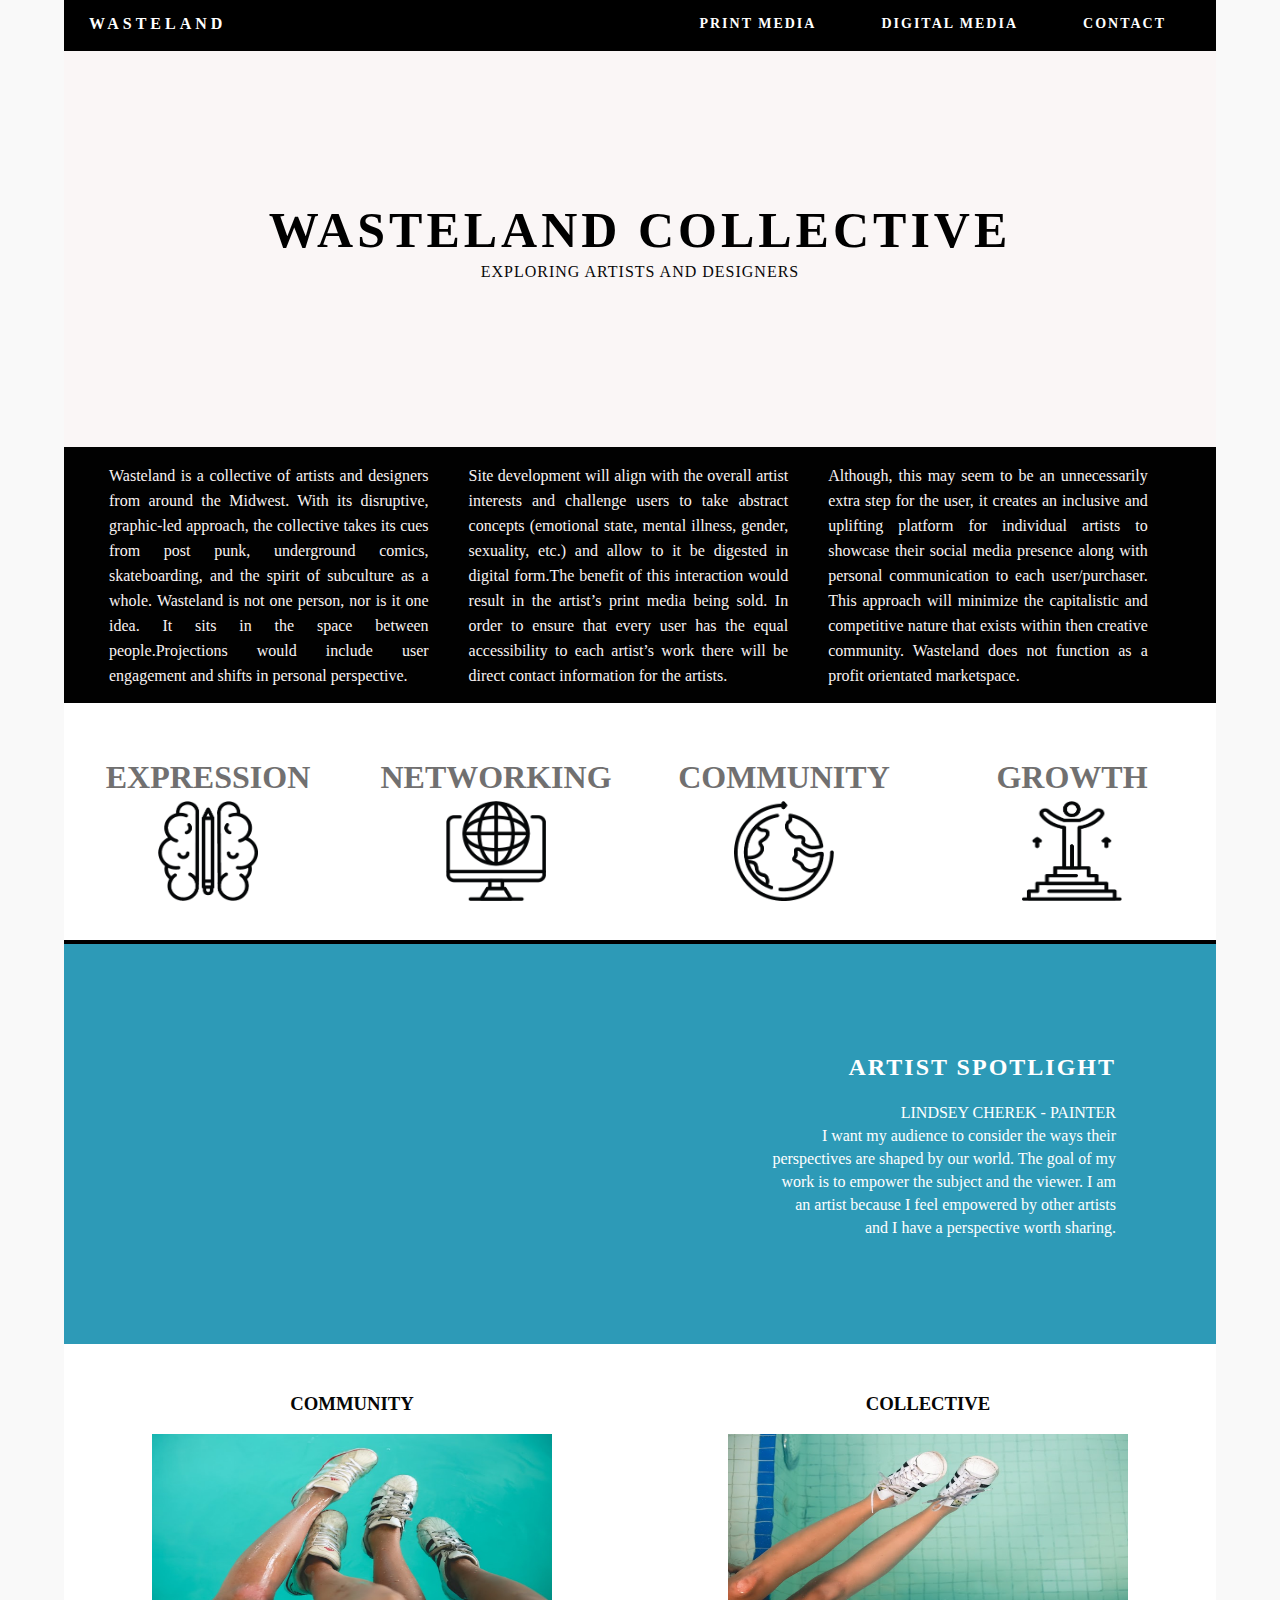
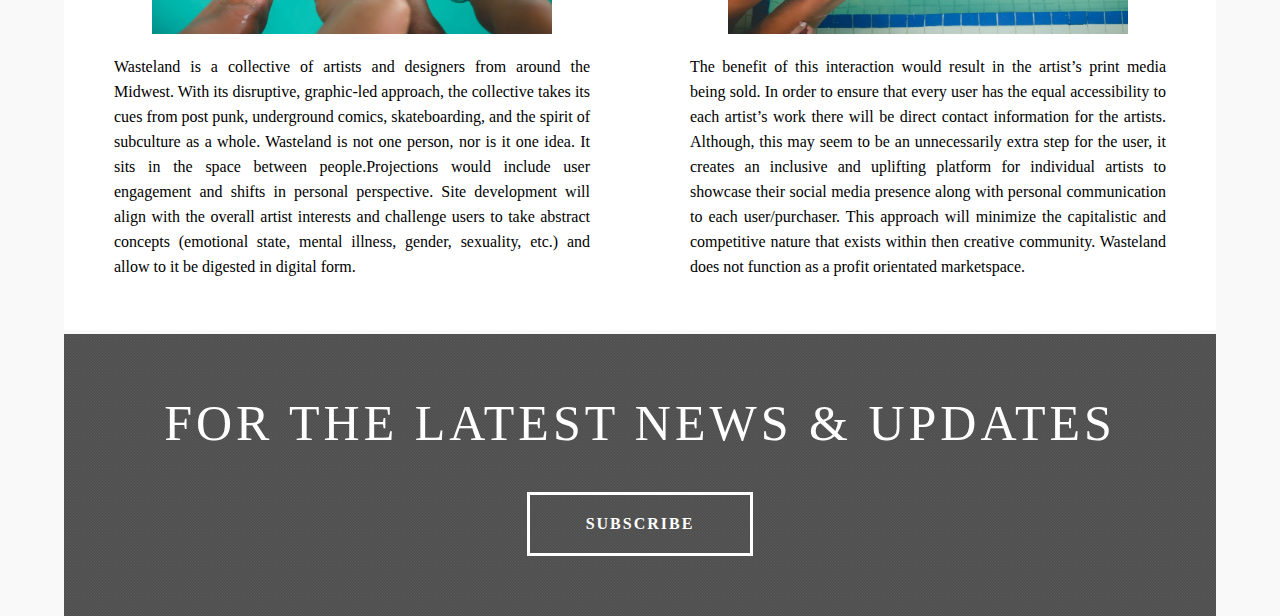
==== index.html @ 1dc66a92 "hk" ====
<!doctype html>
<html lang="en-US">
<head>
<meta charset="UTF-8">
<meta http-equiv="X-UA-Compatible" content="IE=edge">
<meta name="viewport" content="width=device-width, initial-scale=1">
<title>WASTELAND</title>
<link href="css/singlePageTemplate.css" rel="stylesheet" type="text/css">
<script>var __adobewebfontsappname__="dreamweaver"</script>
<script src="http://use.edgefonts.net/source-sans-pro:n2:default.js" type="text/javascript"></script>

</head>
<body>
<!-- Main Container -->
<div class="container"> 
  <!-- Navigation -->
  <header> <a href="index.html">
    <h4 class="logo">WASTELAND</h4>
  </a>
    <nav>
		<ul class="navbar-nav">
		  <li class="nav-item">
            <a class="nav-link" href="contact.html">CONTACT</a>
          </li>
		</ul>
			
		<ul class="navbar-nav">
          <li class="nav-item">
            <a class="nav-link" href="digitalmedia.html">DIGITAL MEDIA</a>
          </li>
		</ul>
			
			 <ul class="navbar-nav">
          <li class="nav-item">
            <a class="nav-link" href="printmedia.html">PRINT MEDIA</a>
          </li>
      </ul>
			
    </nav>
  </header>
  <!-- Hero Section -->
  <section class="hero" id="hero">
	  <h2 class="hero_header"><span class="light">WASTELAND COLLECTIVE</span></h2>
    <p class="tagline">EXPLORING ARTISTS AND DESIGNERS</p>
  </section>
  <!-- About Section -->
  <section class="about" id="about">
    <h2 class="hidden">About</h2>
    <p class="text_column">Wasteland is a collective of artists and designers from around the Midwest. With its disruptive, graphic-led approach, the collective takes its cues from post punk, underground comics, skateboarding, and the spirit of subculture as a whole. Wasteland is not one person, nor is it one idea. It sits in the space between people.Projections would include user engagement and shifts in personal perspective. </p>
    <p class="text_column">Site development will align with the overall artist interests and challenge users to take abstract concepts (emotional state, mental illness, gender, sexuality, etc.) and allow to it be digested in digital form.The benefit of this interaction would result in the artist’s print media being sold. In order to ensure that every user has the equal accessibility to each artist’s work there will be direct contact information for the artists. </p>
    <p class="text_column">Although, this may seem to be an unnecessarily extra step for the user, it creates an inclusive and uplifting platform for individual artists to showcase their social media presence along with personal communication to each user/purchaser. This approach will minimize the capitalistic and competitive nature that exists within then creative community. Wasteland does not function as a profit orientated marketspace. </p>
  </section>
  <!-- Stats Gallery Section -->
  <div class="gallery">
    <div class="thumbnail">
      <h1 class="stats">EXPRESSION</h1>
      <img src="images/CREATIVE EXPRESSION.png" width="100" height="100">
    </div>
    <div class="thumbnail">
      <h1 class="stats">NETWORKING</h1>
      <img src="images/networking.png" width="100" height="100">
    </div>
    <div class="thumbnail">
      <h1 class="stats">COMMUNITY</h1>
      <img src="images/globe.png" width="100" height="100">
    </div>
    <div class="thumbnail">
      <h1 class="stats">GROWTH</h1>
      <img src="images/MOTIVATION.png" width="100" height="100">
    </div>
  </div>
  <!-- Parallax Section -->
  <section class="banner">
    <h2 class="parallax"><strong>ARTIST SPOTLIGHT</strong></h2>
    <p class="parallax_description"><strong>LINDSEY CHEREK - PAINTER</strong><br>I want my audience to consider the ways their perspectives are shaped by our world. The goal of my work is to empower the subject and the viewer. I am an artist because I feel empowered by other artists and I have a perspective worth sharing.</p>
  </section>
  <!-- More Info Section -->
  <footer>
    <article class="footer_column">
      <h3>COMMUNITY</h3>
      <img src="images/feet in water.png" alt="Model" width="400" height="200" class="cards"/>
      <p>Wasteland is a collective of artists and designers from around the Midwest.
                With its disruptive, graphic-led approach, the collective takes its cues from
                post punk, underground comics, skateboarding, and the spirit of subculture as a
                whole. Wasteland is not one person, nor is it one idea. It sits in the space
                between people.Projections would include user engagement and shifts in personal
                perspective.  Site development will align with the overall artist interests
                and challenge users to take abstract concepts (emotional state, mental illness,
                gender, sexuality, etc.) and allow to it be digested in digital form.
 </p>
    </article>
    <article class="footer_column">
      <h3>COLLECTIVE</h3>
      <img src="images/water with background.png" alt="Model" width="400" height="200" class="cards"/>
      <p>The benefit
                of this interaction would result in the artist’s print media being sold. In order
                to ensure that every user has the equal accessibility to each artist’s work
                there will be direct contact information for the artists. Although, this may seem 
                to be an unnecessarily extra step for the user, it creates an inclusive and 
                uplifting platform for individual artists to showcase their social media presence 
                along with personal communication to each user/purchaser. This approach will minimize
                the capitalistic and competitive nature that exists within then creative community.
                Wasteland does not function as a profit orientated marketspace. </p>
    </article>
  </footer>
  <!-- Footer Section -->
  <section class="footer_banner" id="contact">
    <h2 class="hidden">Footer Banner Section </h2>
    <p class="hero_header">FOR THE LATEST NEWS &amp; UPDATES</p>
    <div class="button" onClick="myFunction()">subscribe</div>
				<script>
					function myFunction() {
						alert("COMING SOON! FOR NOW FOLLOW US ON INSTA @WASTELANDCOLLECTIVE");
					}
				</script>
	  </section> 
  <!-- Copyrights Section --></div>
<!-- Main Container Ends -->
</body>
</html>
---- css/singlePageTemplate.css ----
@charset "UTF-8";
/* Body */
body {
	font-family: source-sans-pro;
	background-color: #F9F9F9;
	margin-top: 0px;
	margin-right: 0px;
	margin-bottom: 0px;
	margin-left: 0px;
	font-style: normal;
	font-weight: 200;
}
/* Container */
.container {
	width: 90%;
	margin-left: auto;
	margin-right: auto;
	height: 1000px;
	background-color: #000000;
}
/* Navigation */
header {
	width: 100%;
	height: 5%;
	background-color: #000000;
	border-bottom: 1px solid #000000;
}
.logo {
	color: #fff;
	font-weight: bold;
	text-align: undefined;
	width: 10%;
	float: left;
	margin-top: 15px;
	margin-left: 25px;
	letter-spacing: 4px;
}
nav {
	float: right;
	width: 50%;
	text-align: right;
	margin-right: 25px;
}
header nav ul {
	list-style: none;
	float: right;
}
nav ul li {
	float: left;
	color: #FFFFFF;
	font-size: 14px;
	text-align: left;
	margin-right: 25px;
	letter-spacing: 2px;
	font-weight: bold;
	transition: all 0.3s linear;
}
ul li a {
	color: #FFFFFF;
	text-decoration: none;
}
ul li:hover a {
	color: #0A85FF;
}
.hero_header {
	color: #FFFFFF;
	text-align: center;
	margin-top: 0px;
	margin-right: 0px;
	margin-bottom: 0px;
	margin-left: 0px;
	letter-spacing: 4px;
	font-size: 50px;
}
/* Hero Section */
.hero {
	background-color: #FAF6F6;
	padding-top: 150px;
	padding-bottom: 150px;
}
.light {
	font-weight: bold;
	color: #000000;
}
.tagline {
	text-align: center;
	color: #080708;
	margin-top: 4px;
	font-weight: lighter;
	text-transform: uppercase;
	letter-spacing: 1px;
}
/* About Section */
.text_column {
	width: 29%;
	text-align: justify;
	font-weight: lighter;
	line-height: 25px;
	float: left;
	padding-left: 20px;
	padding-right: 20px;
	color: #F9F3F3;
}
.about {
	padding-left: 25px;
	padding-right: 25px;
	padding-top: 0px;
	display: inline-block;
	background-color: #010101;
	margin-top: 0px;
}
/* Stats Gallery */
.stats {
	color: #717070;
	margin-bottom: 5px;
}
.gallery {
	clear: both;
	display: inline-block;
	width: 100%;
	background-color: #FFFFFF;
	/* [disabled]min-width: 400px;
*/
	padding-bottom: 35px;
	padding-top: 0px;
	margin-top: -5px;
	margin-bottom: 0px;
}
.thumbnail {
	width: 25%;
	text-align: center;
	float: left;
	margin-top: 35px;
}
.gallery .thumbnail h4 {
	margin-top: 5px;
	margin-right: 5px;
	margin-bottom: 5px;
	margin-left: 5px;
	color: #52BAD5;
}
.gallery .thumbnail p {
	margin-top: 0px;
	margin-right: 0px;
	margin-bottom: 0px;
	margin-left: 0px;
	color: #A3A3A3;
}
/* Parallax Section */
.banner {
	background-color: #2D9AB7;
	background-image: url("../abstract.JPG");
	height: 400px;
	background-attachment: fixed;
	background-size: cover;
	background-repeat: no-repeat;
}
.parallax {
	color: #FFFFFF;
	text-align: right;
	padding-right: 100px;
	padding-top: 110px;
	letter-spacing: 2px;
	margin-top: 0px;
}
.parallax_description {
	color: #FFFFFF;
	text-align: right;
	padding-right: 100px;
	width: 30%;
	float: right;
	font-weight: lighter;
	line-height: 23px;
	margin-top: 0px;
	margin-right: 0px;
	margin-bottom: 0px;
	margin-left: 0px;
}
/* More info */
footer {
	background-color: #FFFFFF;
	padding-bottom: 35px;
}
.footer_column {
	width: 50%;
	text-align: center;
	padding-top: 30px;
	float: left;
}
footer .footer_column h3 {
	color: #060606;
	text-align: center;
}
footer .footer_column p {
	color: #000000;
	background-color: #FFF0FFF;
}
.cards {
	width: 100%;
	height: auto;
	max-width: 400px;
	max-height: 200px;
}
footer .footer_column p {
	padding-left: 30px;
	padding-right: 30px;
	text-align: justify;
	line-height: 25px;
	font-weight: lighter;
	margin-left: 20px;
	margin-right: 20px;
}
.button {
	width: 200px;
	margin-top: 40px;
	margin-right: auto;
	margin-bottom: auto;
	margin-left: auto;
	padding-top: 20px;
	padding-right: 10px;
	padding-bottom: 20px;
	padding-left: 10px;
	text-align: center;
	vertical-align: middle;
	border-radius: 0px;
	text-transform: uppercase;
	font-weight: bold;
	letter-spacing: 2px;
	border: 3px solid #FFFFFF;
	color: #FFFFFF;
	transition: all 0.3s linear;
}
.button:hover {
	background-color: #FEFEFE;
	color: #C4C4C4;
	cursor: pointer;
}
.copyright {
	text-align: center;
	padding-top: 20px;
	padding-bottom: 20px;
	background-color: #717070;
	color: #FFFFFF;
	text-transform: uppercase;
	font-weight: lighter;
	letter-spacing: 2px;
	border-top-width: 2px;
}
.footer_banner {
	background-color: #000000;
	padding-top: 60px;
	padding-bottom: 60PX;
	margin-bottom: 0px;
	background-image: url(../images/pattern.png);
	background-repeat: repeat;
}
footer {
	display: inline-block;
}
.hidden {
	display: none;
}

/* Mobile */
@media (max-width: 320px) {
.logo {
	width: 100%;
	text-align: center;
	margin-top: 13px;
	margin-right: 0px;
	margin-bottom: 0px;
	margin-left: 0px;
}
.container header nav {
	margin-top: 0px;
	margin-right: 0px;
	margin-bottom: 0px;
	margin-left: 0px;
	width: 100%;
	float: none;
	display: none;
}
header nav ul {
}
nav ul li {
	margin-top: 0px;
	margin-right: 0px;
	margin-bottom: 0px;
	margin-left: 0px;
	width: 100%;
	text-align: center;
}
.text_column {
	width: 100%;
	text-align: justify;
	padding-top: 0px;
	padding-right: 0px;
	padding-bottom: 0px;
	padding-left: 0px;
}
.thumbnail {
	width: 100%;
}
.footer_column {
	width: 100%;
	margin-top: 0px;
}
.parallax {
	text-align: center;
	margin-top: 0px;
	margin-right: 0px;
	margin-bottom: 0px;
	margin-left: 0px;
	padding-top: 40%;
	padding-right: 0px;
	padding-bottom: 0px;
	padding-left: 0px;
	width: 100%;
	font-size: 18px;
}
.parallax_description {
	padding-top: 0px;
	padding-right: 0px;
	padding-bottom: 0px;
	padding-left: 0px;
	width: 90%;
	margin-top: 25px;
	margin-right: 0px;
	margin-bottom: 0px;
	margin-left: 12px;
	float: none;
	text-align: center;
}
.banner {
	background-color: #2D9AB7;
	background-image: none;
}
.tagline {
	margin-top: 20px;
	line-height: 22px;
}
.hero_header {
	padding-left: 10px;
	padding-right: 10px;
	line-height: 22px;
	text-align: center;
}
}

/* Small Tablets */
@media (min-width: 321px)and (max-width: 767px) {
.logo {
	width: 100%;
	text-align: center;
	margin-top: 13px;
	margin-right: 0px;
	margin-bottom: 0px;
	margin-left: 0px;
	color: #043745;
}
.container header nav {
	margin-top: 0px;
	margin-right: 0px;
	margin-bottom: 0px;
	margin-left: 0px;
	width: 100%;
	float: none;
	overflow: auto;
	display: inline-block;
	background: #52bad5;
}
header nav ul {
	padding: 0px;
	float: none;
}
nav ul li {
	margin-top: 0px;
	margin-right: 0px;
	margin-bottom: 0px;
	margin-left: 0px;
	width: 100%;
	text-align: center;
	padding-top: 8px;
	padding-bottom: 8px;
}
.text_column {
	width: 100%;
	text-align: left;
	padding-top: 0px;
	padding-right: 0px;
	padding-bottom: 0px;
	padding-left: 0px;
}
.thumbnail {
	width: 100%;
}
.footer_column {
	width: 100%;
	margin-top: 0px;
}
.parallax {
	text-align: center;
	margin-top: 0px;
	margin-right: 0px;
	margin-bottom: 0px;
	margin-left: 0px;
	padding-top: 40%;
	padding-right: 0px;
	padding-bottom: 0px;
	padding-left: 0px;
	width: 100%;
	font-size: 18px;
}
.parallax_description {
	padding-top: 0px;
	padding-right: 0px;
	padding-bottom: 0px;
	padding-left: 0px;
	margin-top: 30%;
	margin-right: 0px;
	margin-bottom: 0px;
	margin-left: 0px;
	float: none;
	width: 100%;
	text-align: center;
}
.thumbnail {
	width: 50%;
}
.parallax {
	margin-top: 0px;
	margin-right: 0px;
	margin-bottom: 0px;
	margin-left: 0px;
	padding-right: 0px;
	padding-bottom: 0px;
	padding-left: 0px;
	padding-top: 20%;
}
.parallax_description {
	margin-top: 0px;
	margin-right: 0px;
	margin-bottom: 0px;
	margin-left: 0px;
	width: 100%;
	padding-top: 30px;
}
.banner {
	padding-left: 20px;
	padding-right: 20px;
}
.footer_column {
	width: 100%;
}
}

/* Small Desktops */
@media (min-width: 768px) and (max-width: 1096px) {
.text_column {
	width: 100%;
}
.thumbnail {
	width: 50%;
}
.text_column {
	width: 100%;
	margin-top: 0px;
	margin-right: 0px;
	margin-bottom: 0px;
	margin-left: 0px;
	padding-top: 0px;
	padding-right: 0px;
	padding-bottom: 0px;
	padding-left: 0px;
}
.banner {
	margin-top: 0px;
	padding-top: 0px;
}
}
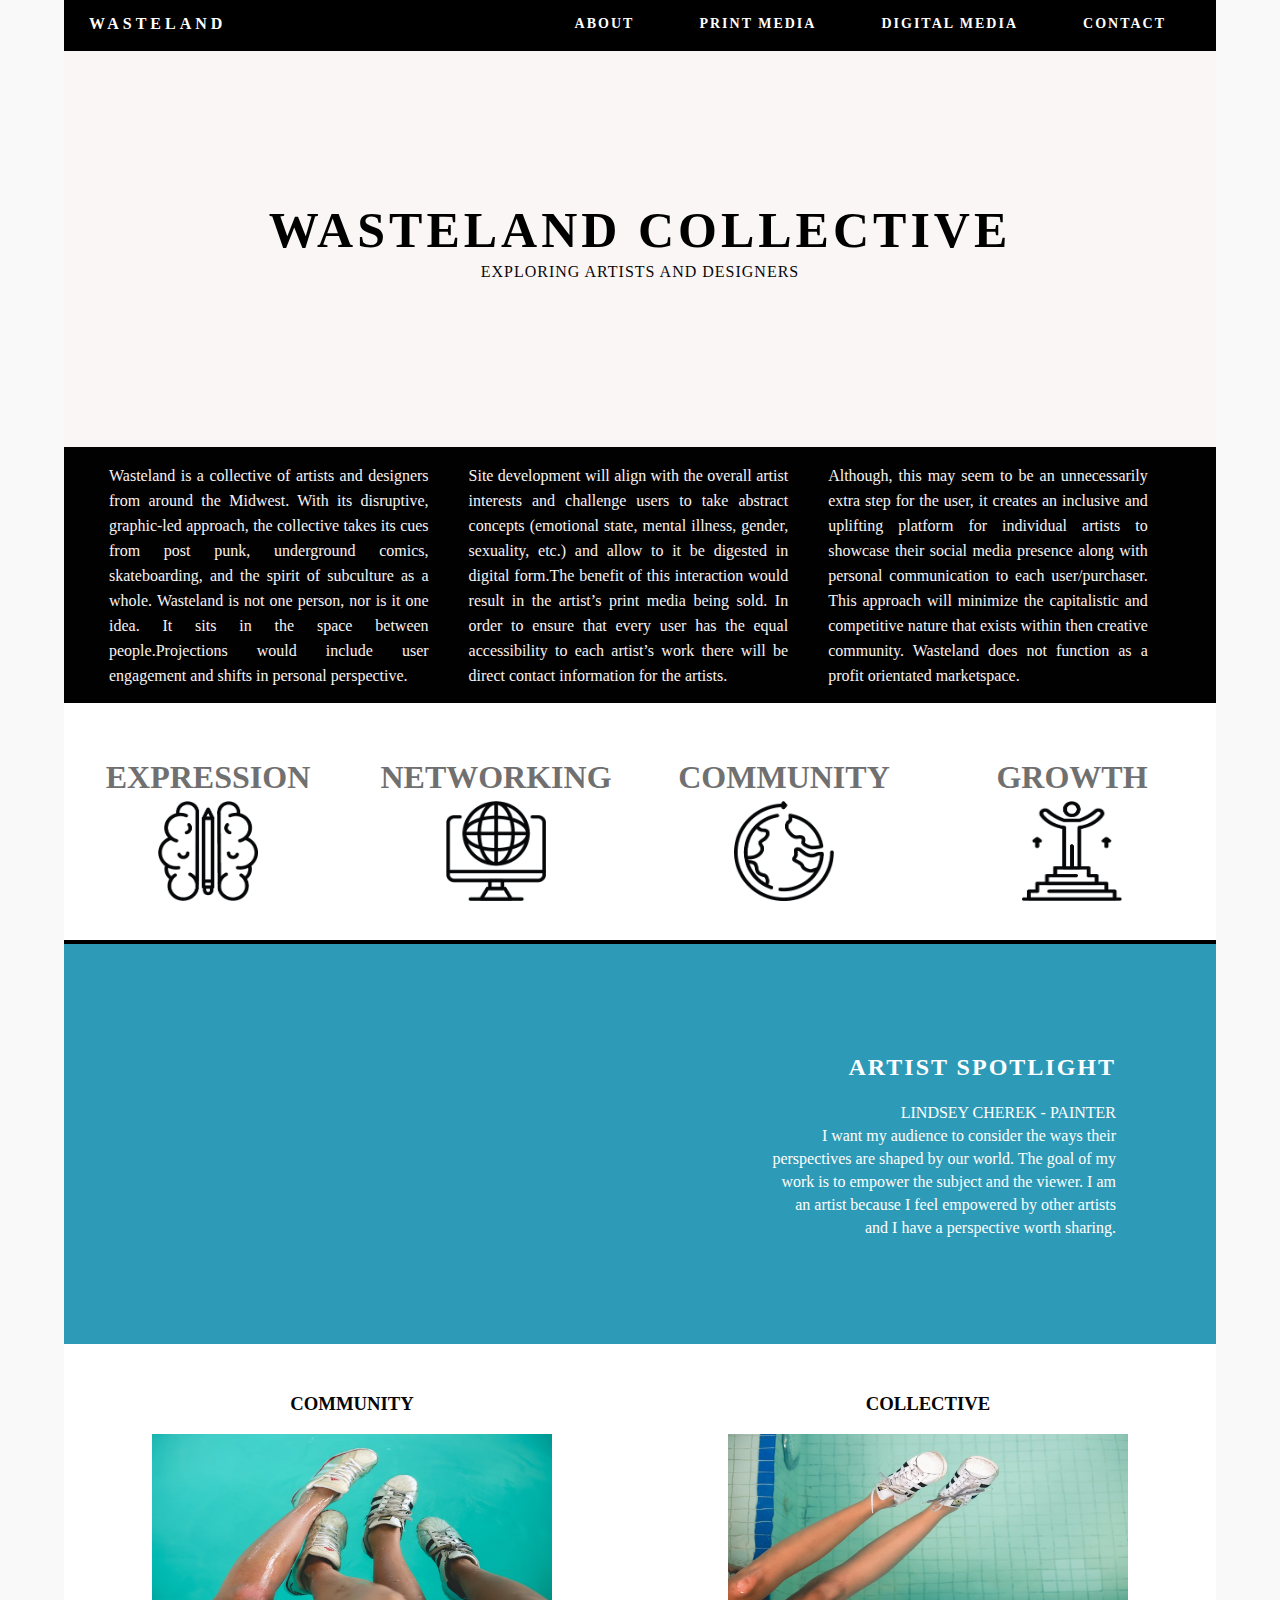
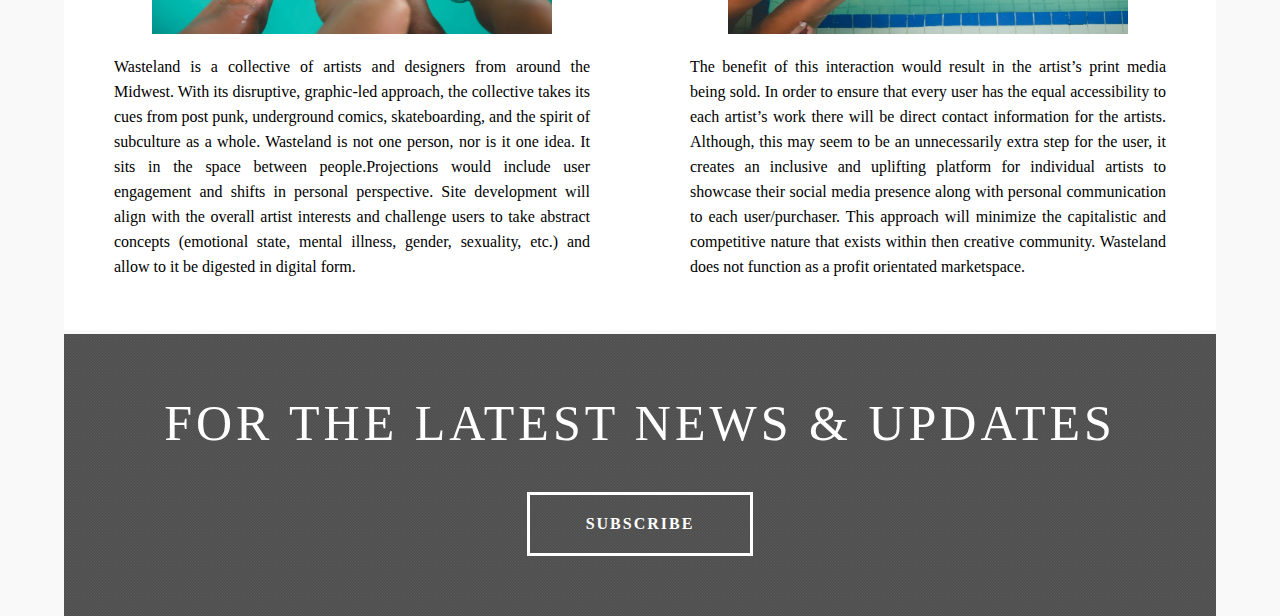
==== commit 72edee87: "NAV" ====
--- a/index.html
+++ b/index.html
@@ -33,6 +33,12 @@
 			 <ul class="navbar-nav">
           <li class="nav-item">
             <a class="nav-link" href="printmedia.html">PRINT MEDIA</a>
+          </li>
+      </ul>
+		
+		 <ul class="navbar-nav">
+          <li class="nav-item">
+            <a class="nav-link" href="about.html">ABOUT</a>
           </li>
       </ul>
 			
--- a/css/singlePageTemplate.css
+++ b/css/singlePageTemplate.css
@@ -37,7 +37,7 @@
 }
 nav {
 	float: right;
-	width: 50%;
+	width: 75%;
 	text-align: right;
 	margin-right: 25px;
 }
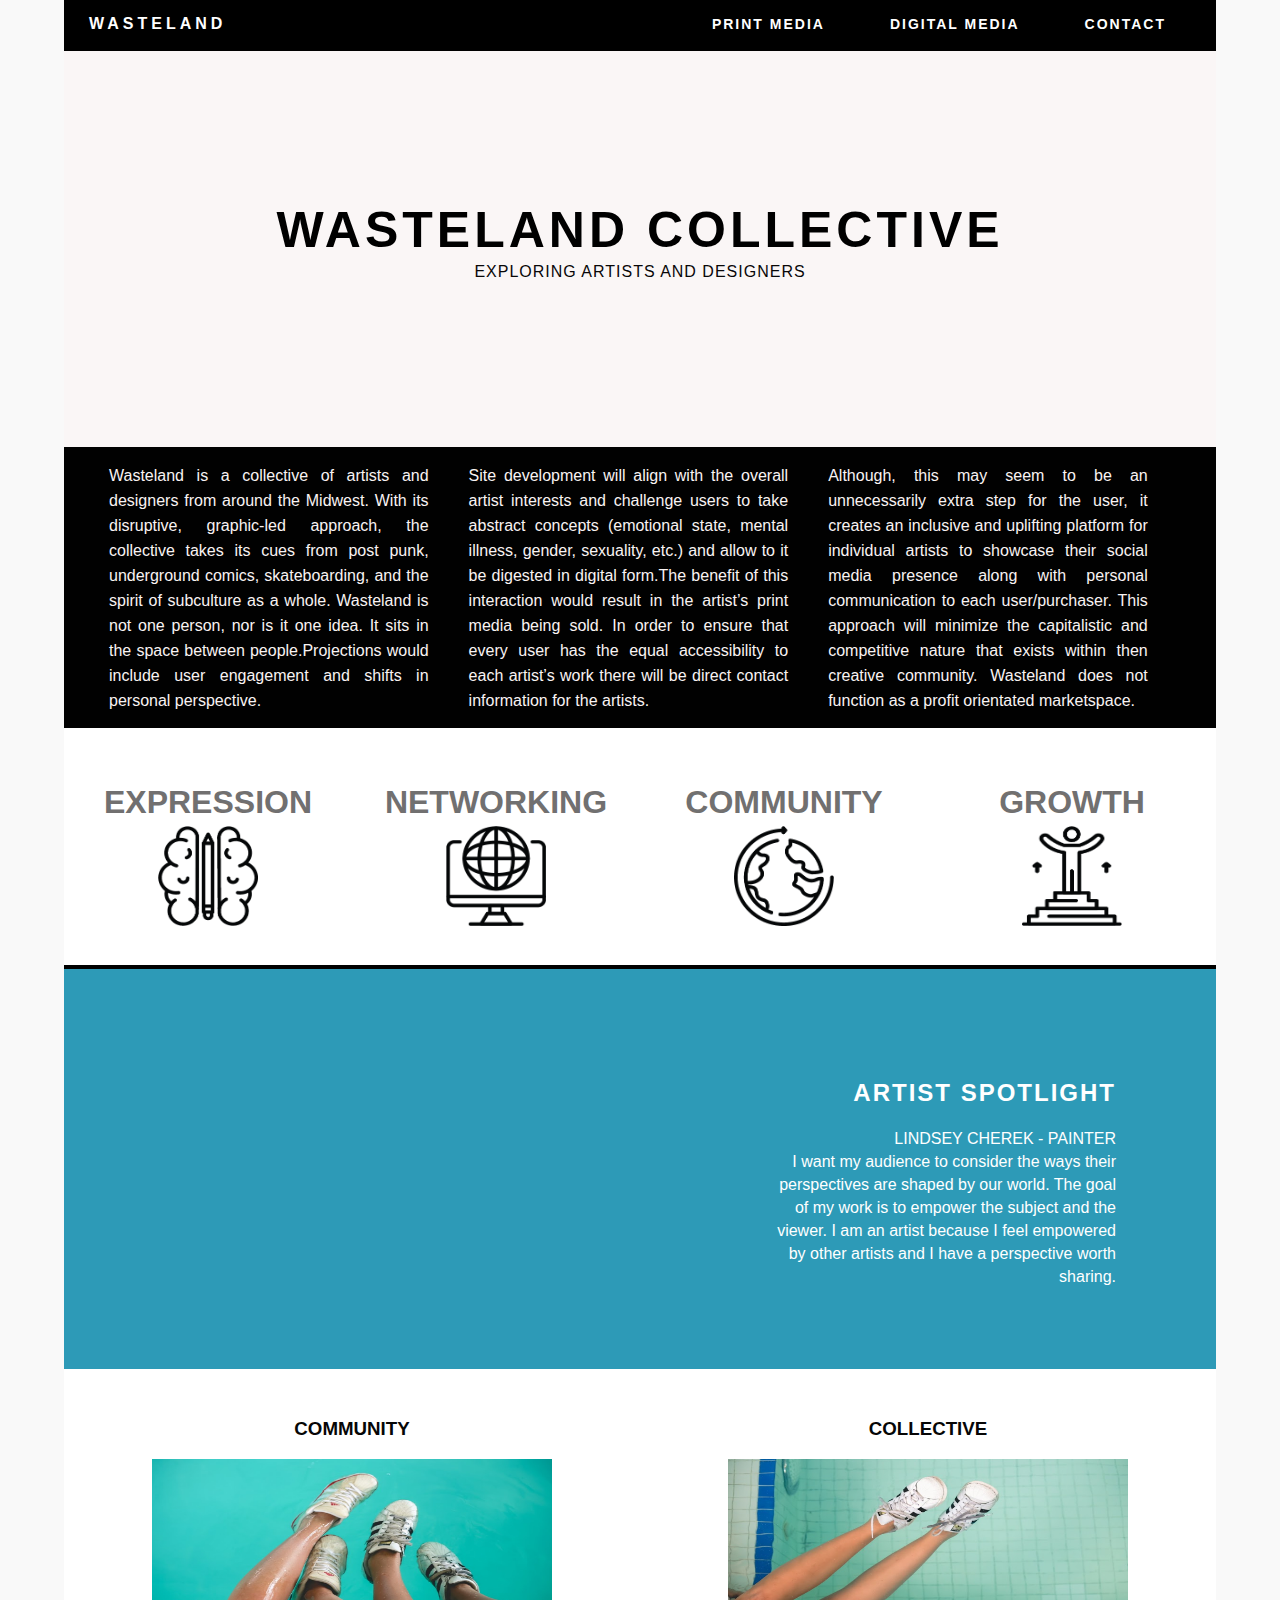
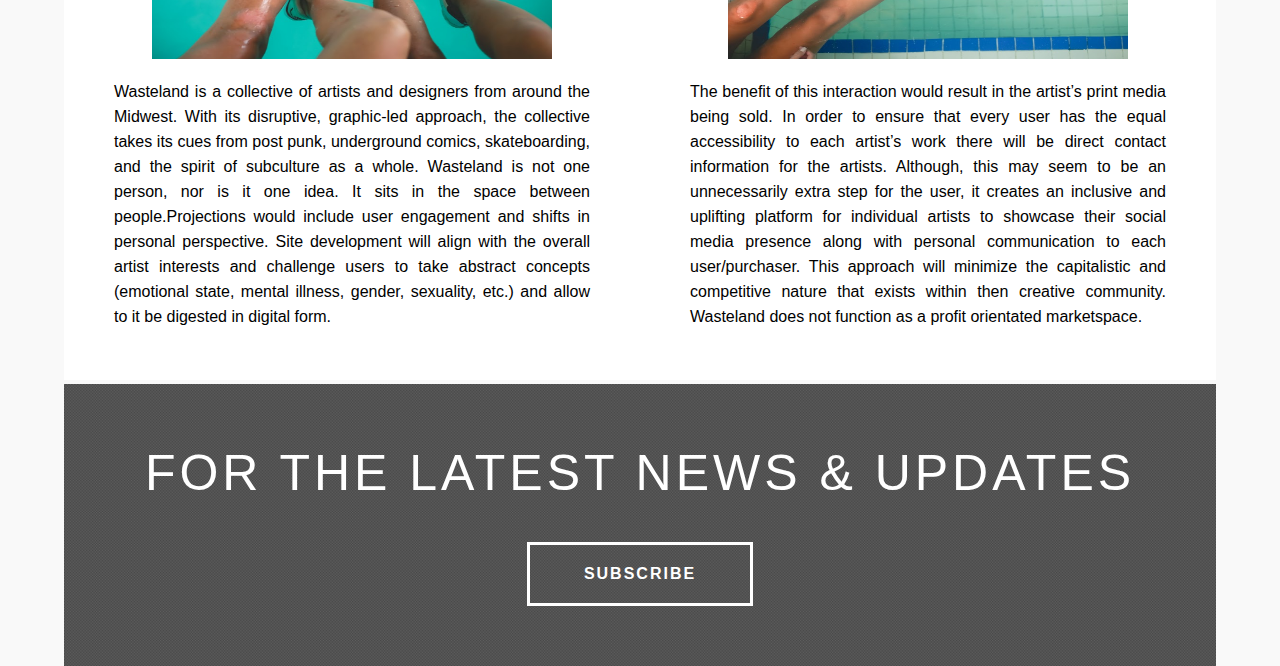
==== commit 92277991: "links and fonts updated" ====
--- a/index.html
+++ b/index.html
@@ -8,7 +8,9 @@
 <link href="css/singlePageTemplate.css" rel="stylesheet" type="text/css">
 <script>var __adobewebfontsappname__="dreamweaver"</script>
 <script src="http://use.edgefonts.net/source-sans-pro:n2:default.js" type="text/javascript"></script>
-
+<style>
+	body {font-family: Arial, Helvetica, sans-serif;}
+	</style>
 </head>
 <body>
 <!-- Main Container -->
@@ -36,11 +38,6 @@
           </li>
       </ul>
 		
-		 <ul class="navbar-nav">
-          <li class="nav-item">
-            <a class="nav-link" href="about.html">ABOUT</a>
-          </li>
-      </ul>
 			
     </nav>
   </header>
--- a/css/singlePageTemplate.css
+++ b/css/singlePageTemplate.css
@@ -37,7 +37,7 @@
 }
 nav {
 	float: right;
-	width: 75%;
+	width: %;
 	text-align: right;
 	margin-right: 25px;
 }
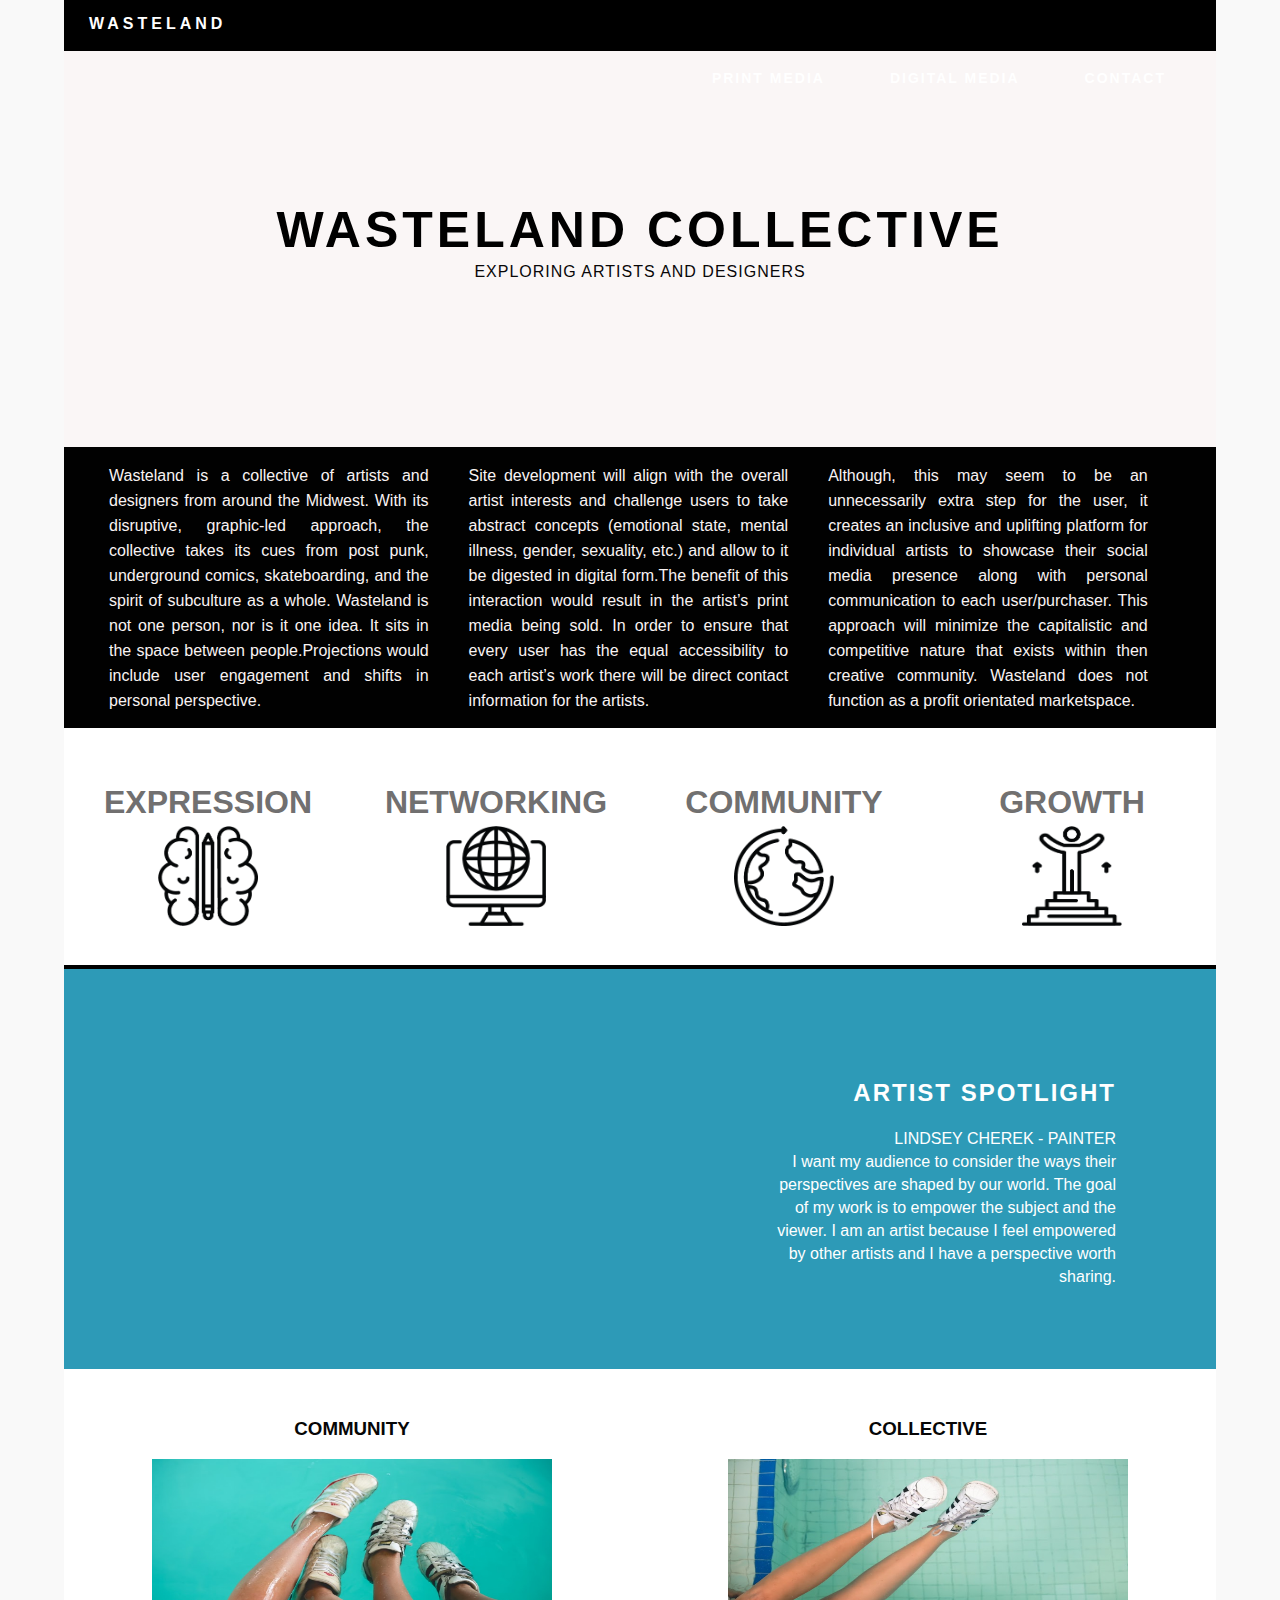
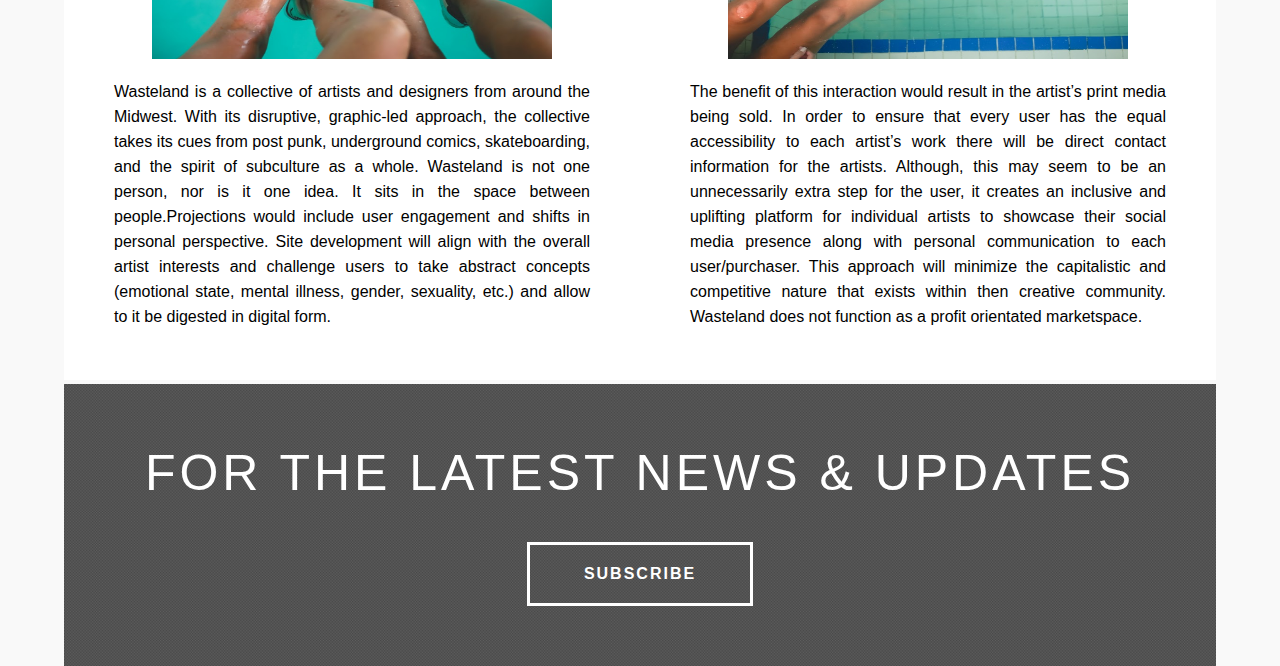
==== commit 505e83f2: "gjgkh]" ====
--- a/index.html
+++ b/index.html
@@ -10,7 +10,7 @@
 <script src="http://use.edgefonts.net/source-sans-pro:n2:default.js" type="text/javascript"></script>
 <style>
 	body {font-family: Arial, Helvetica, sans-serif;}
-	</style>
+</style>
 </head>
 <body>
 <!-- Main Container -->
--- a/css/singlePageTemplate.css
+++ b/css/singlePageTemplate.css
@@ -37,7 +37,7 @@
 }
 nav {
 	float: right;
-	width: %;
+	width: 100%;
 	text-align: right;
 	margin-right: 25px;
 }
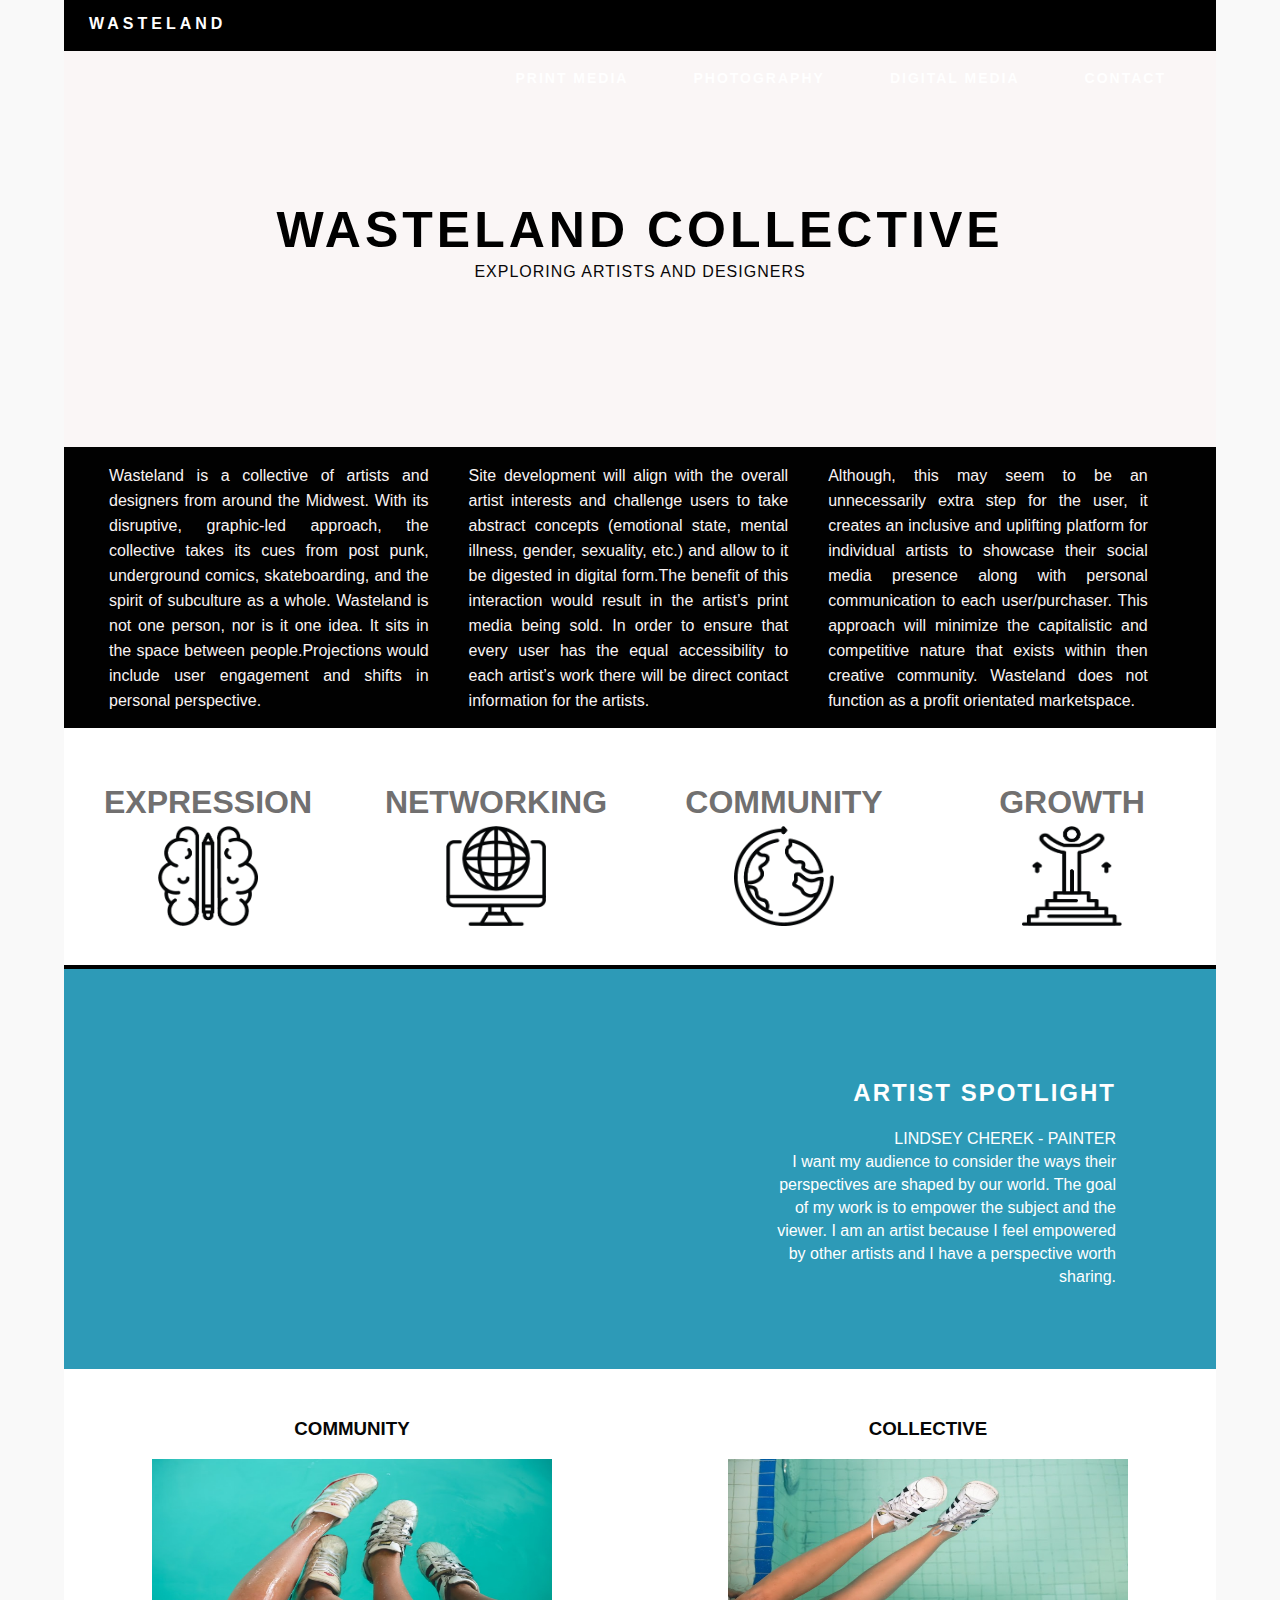
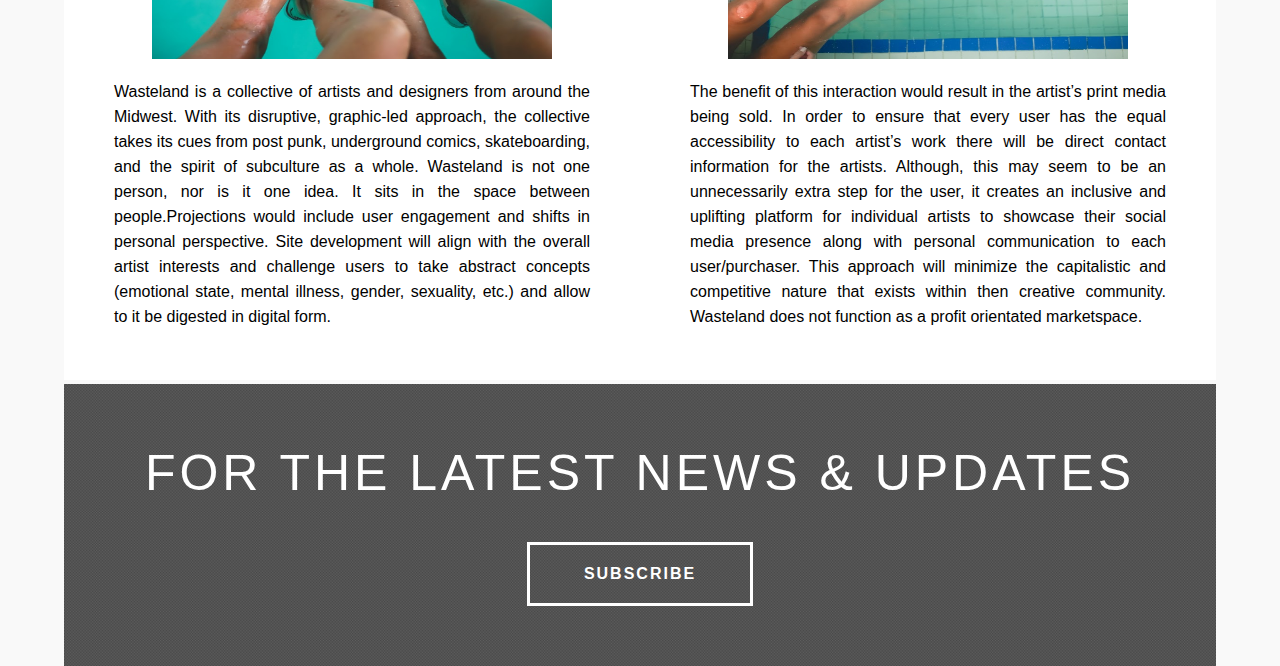
==== commit 13ebd704: "HKJHL" ====
--- a/index.html
+++ b/index.html
@@ -32,6 +32,12 @@
           </li>
 		</ul>
 			
+		<ul class="navbar-nav">
+          <li class="nav-item">
+            <a class="nav-link" href="digitalmedia.html">PHOTOGRAPHY</a>
+          </li>
+		</ul>
+		
 			 <ul class="navbar-nav">
           <li class="nav-item">
             <a class="nav-link" href="printmedia.html">PRINT MEDIA</a>
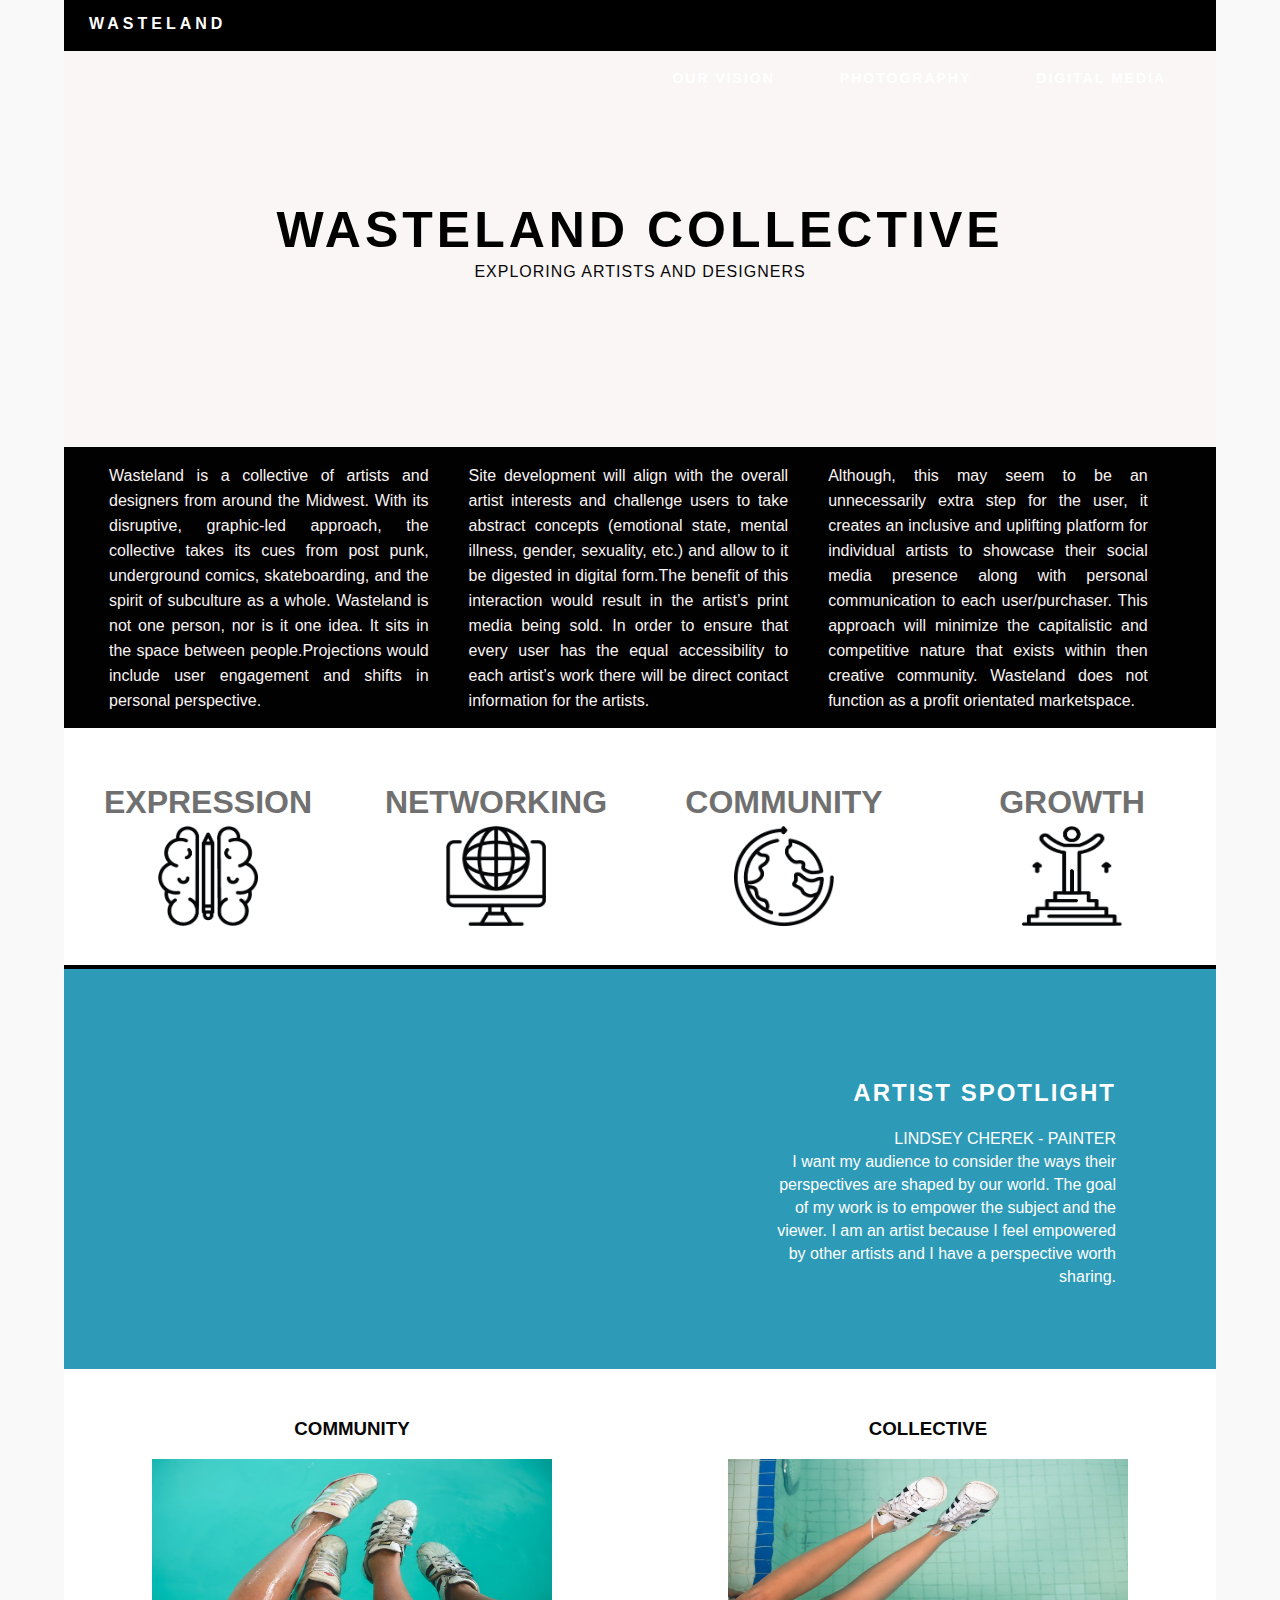
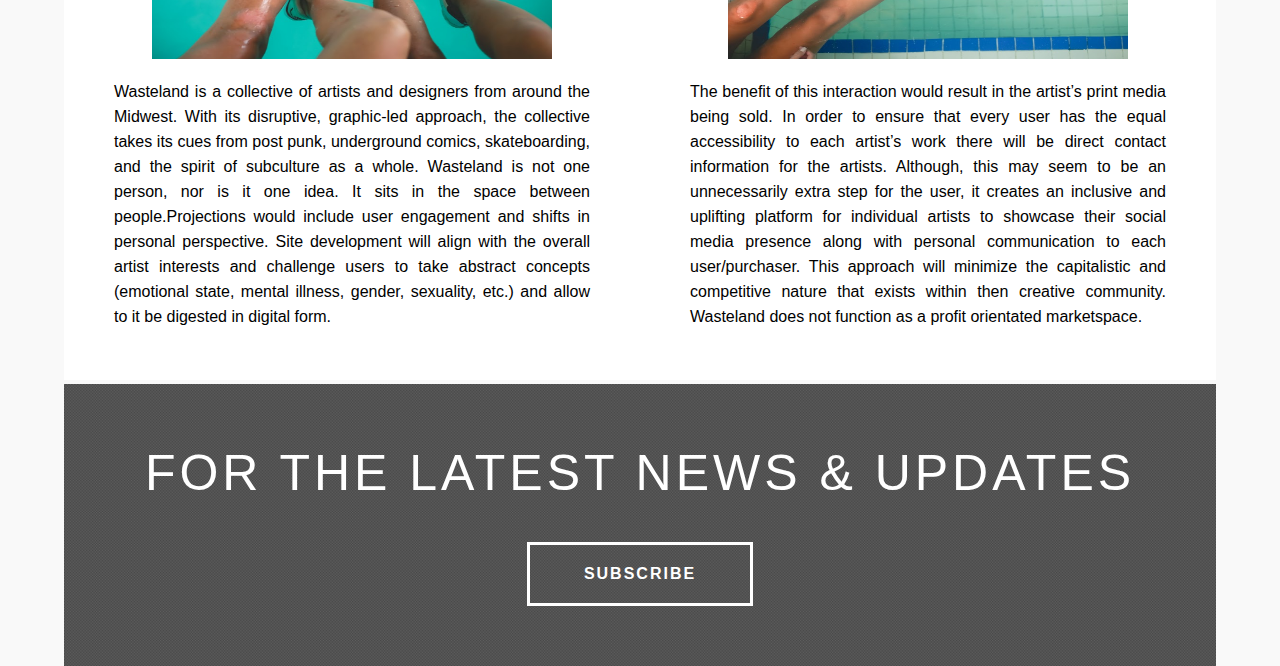
==== commit bcbfda1b: "DCFGHVBJNM" ====
--- a/index.html
+++ b/index.html
@@ -19,13 +19,7 @@
   <header> <a href="index.html">
     <h4 class="logo">WASTELAND</h4>
   </a>
-    <nav>
-		<ul class="navbar-nav">
-		  <li class="nav-item">
-            <a class="nav-link" href="contact.html">CONTACT</a>
-          </li>
-		</ul>
-			
+    <nav>	
 		<ul class="navbar-nav">
           <li class="nav-item">
             <a class="nav-link" href="digitalmedia.html">DIGITAL MEDIA</a>
@@ -40,12 +34,11 @@
 		
 			 <ul class="navbar-nav">
           <li class="nav-item">
-            <a class="nav-link" href="printmedia.html">PRINT MEDIA</a>
+            <a class="nav-link" href="about.html">OUR VISION</a>
           </li>
       </ul>
-		
-			
     </nav>
+	  
   </header>
   <!-- Hero Section -->
   <section class="hero" id="hero">
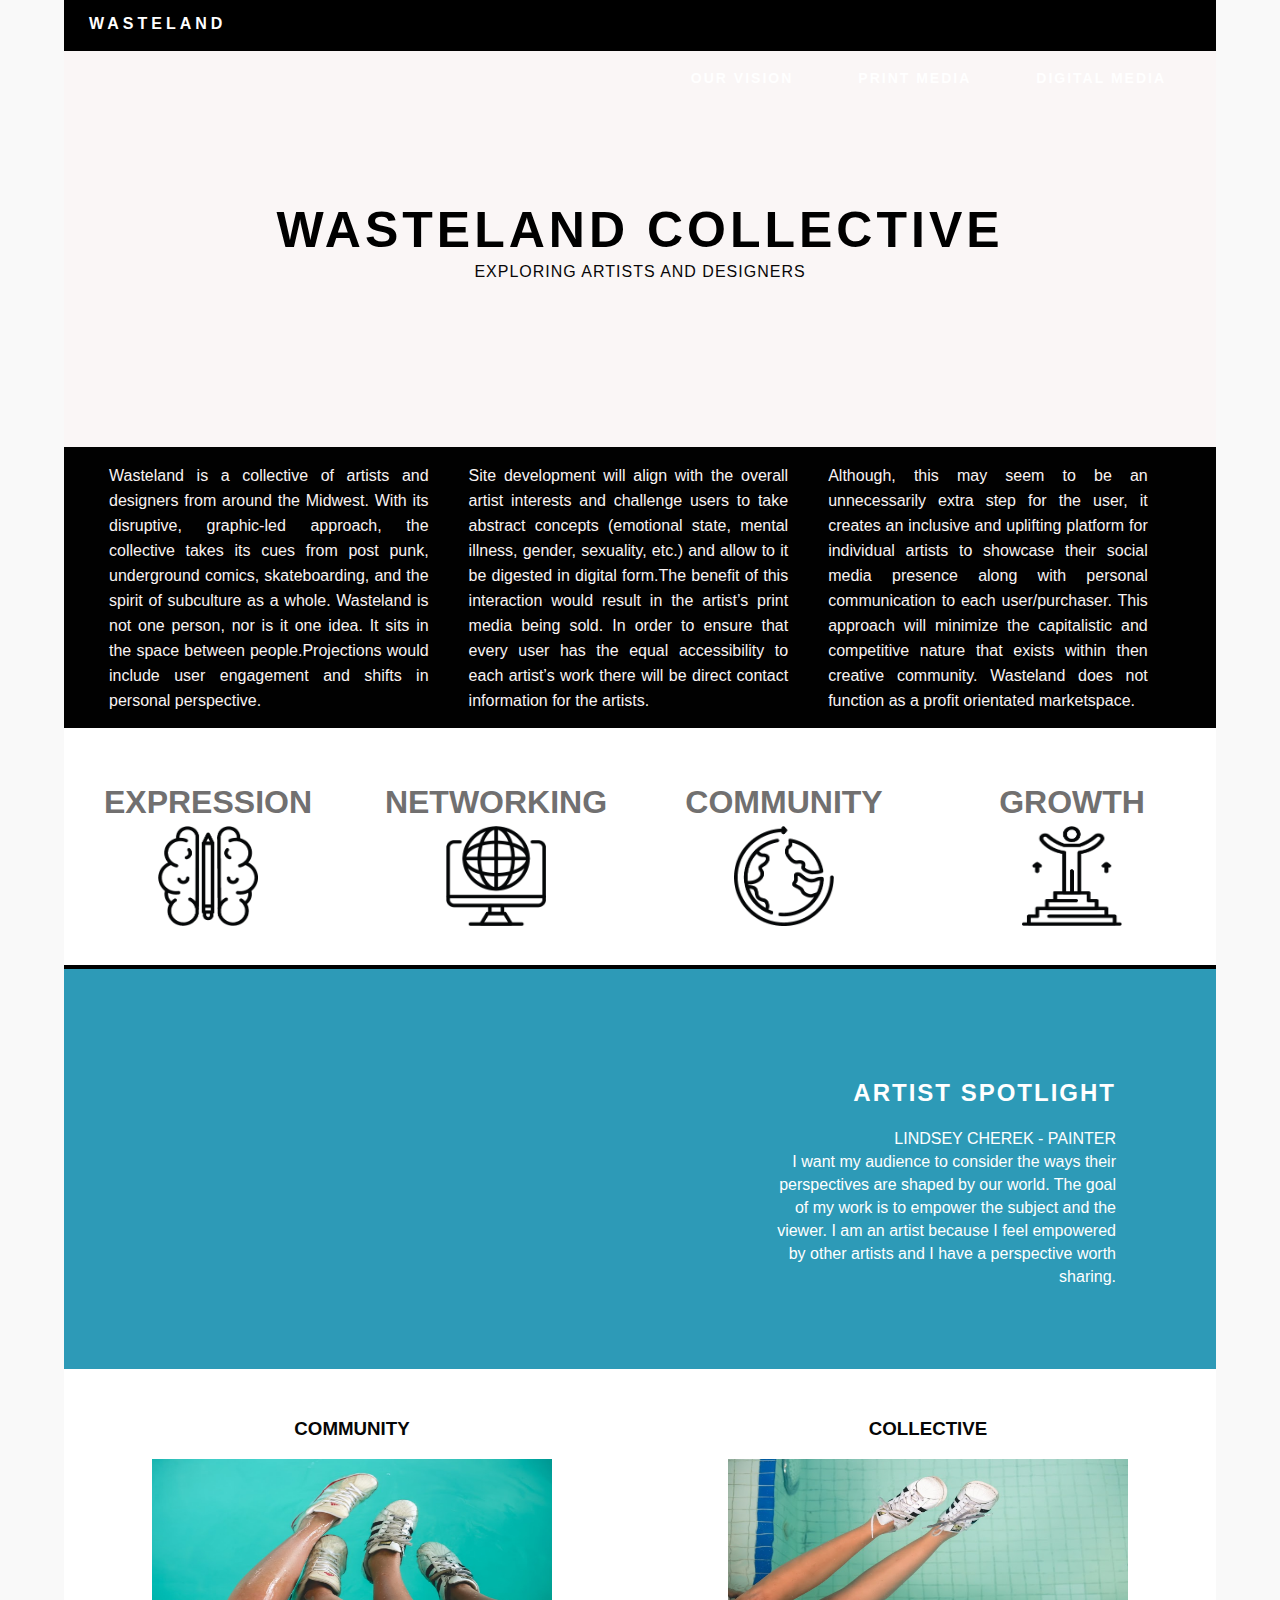
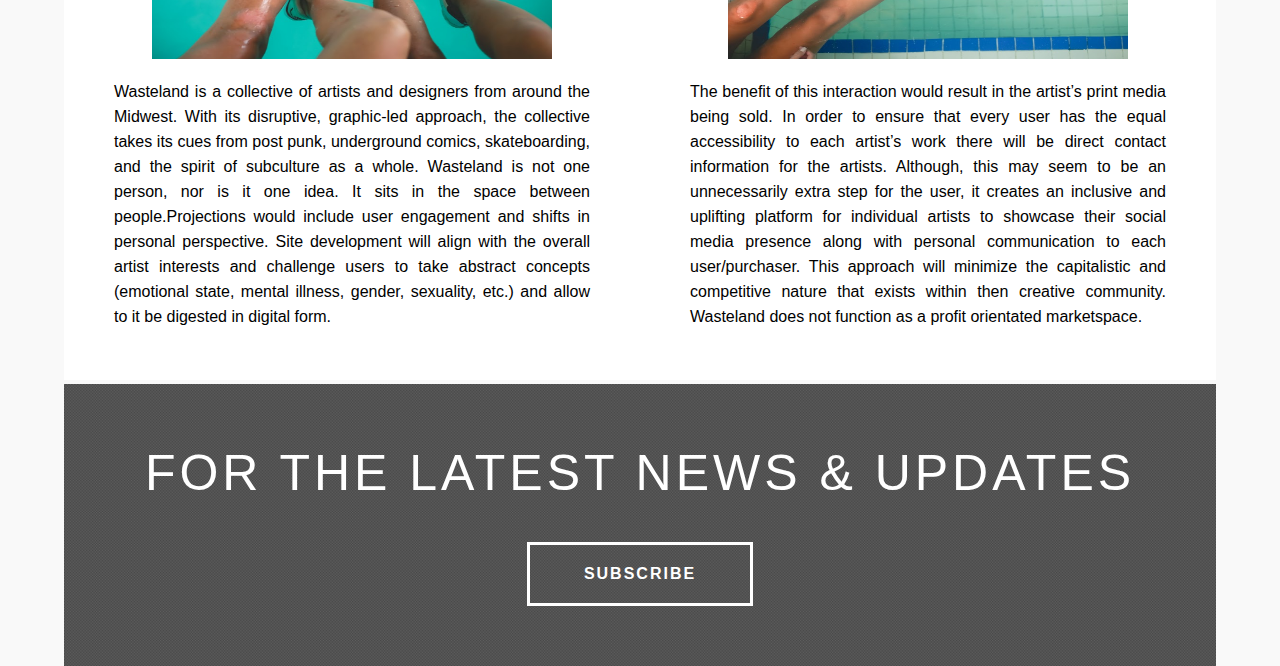
==== commit 34d255d0: "STAGED" ====
--- a/index.html
+++ b/index.html
@@ -28,7 +28,7 @@
 			
 		<ul class="navbar-nav">
           <li class="nav-item">
-            <a class="nav-link" href="digitalmedia.html">PHOTOGRAPHY</a>
+            <a class="nav-link" href="printmedia.html">PRINT MEDIA</a>
           </li>
 		</ul>
 		
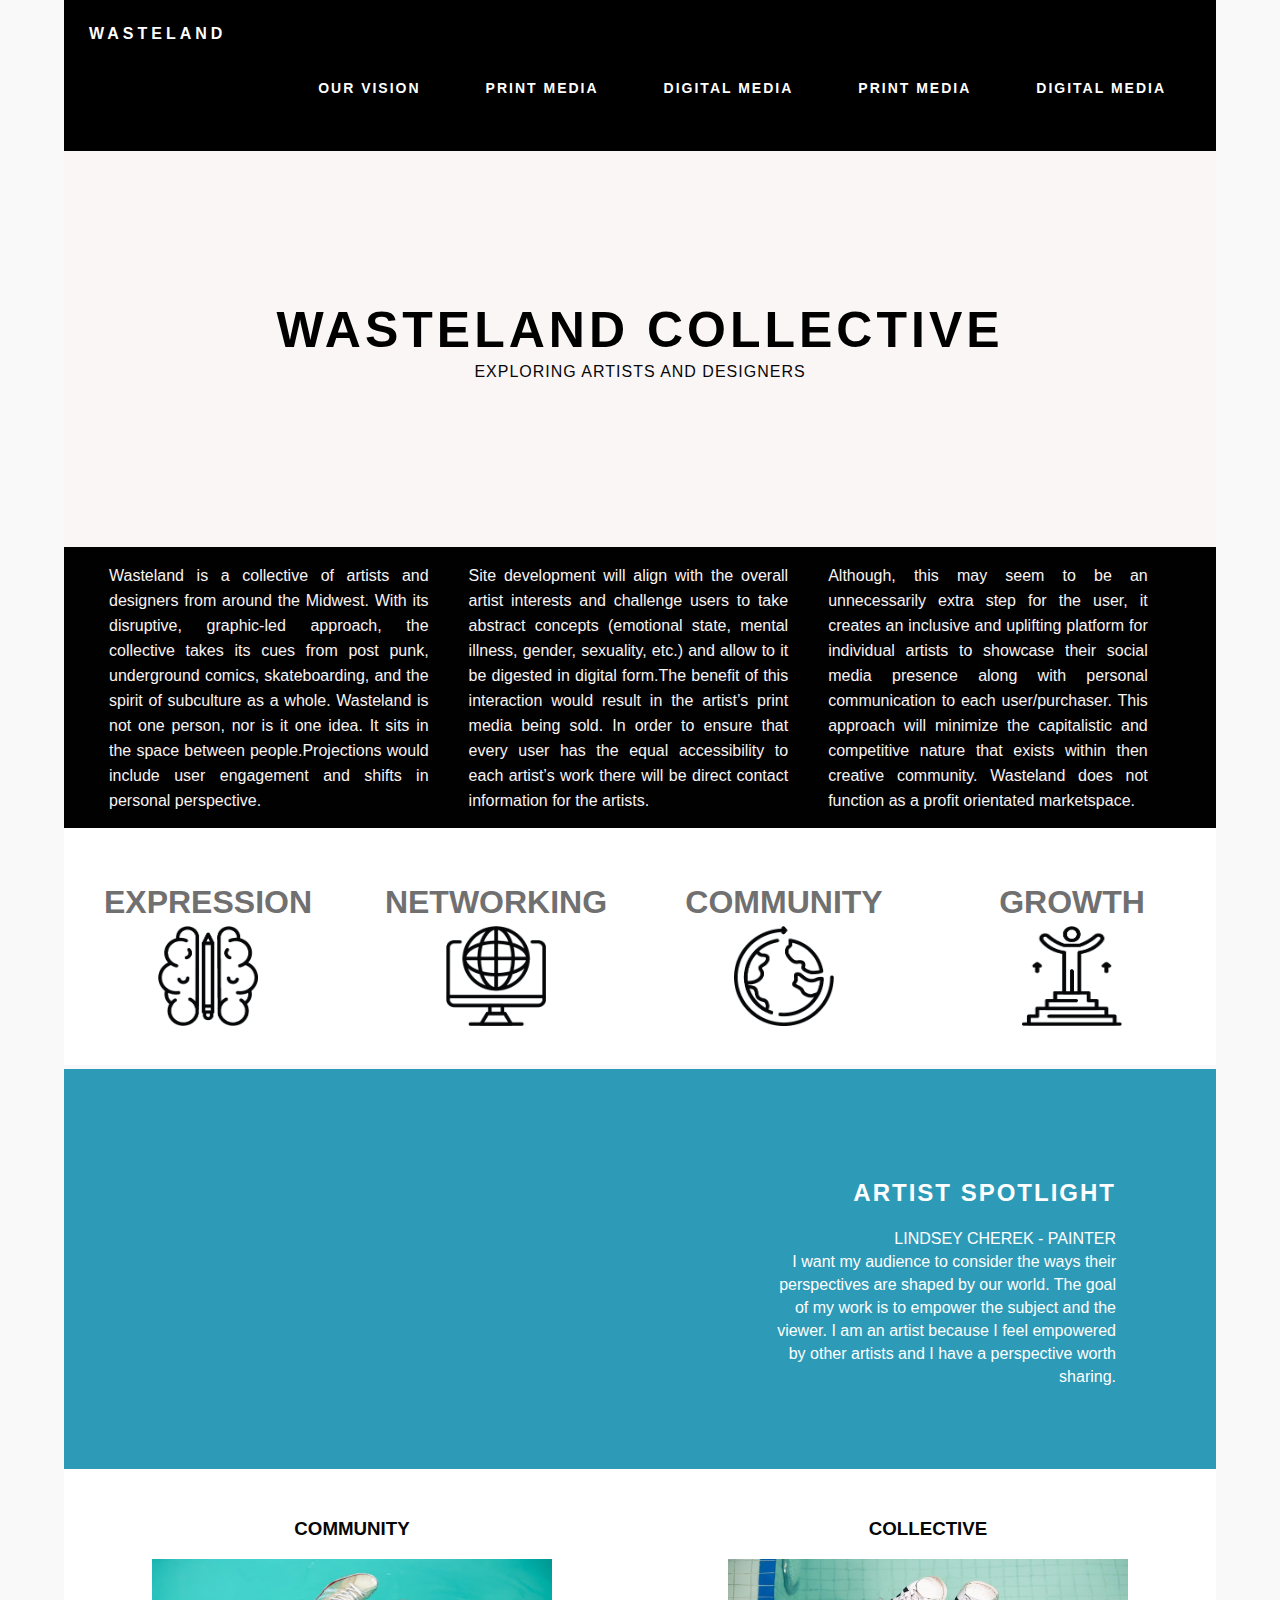
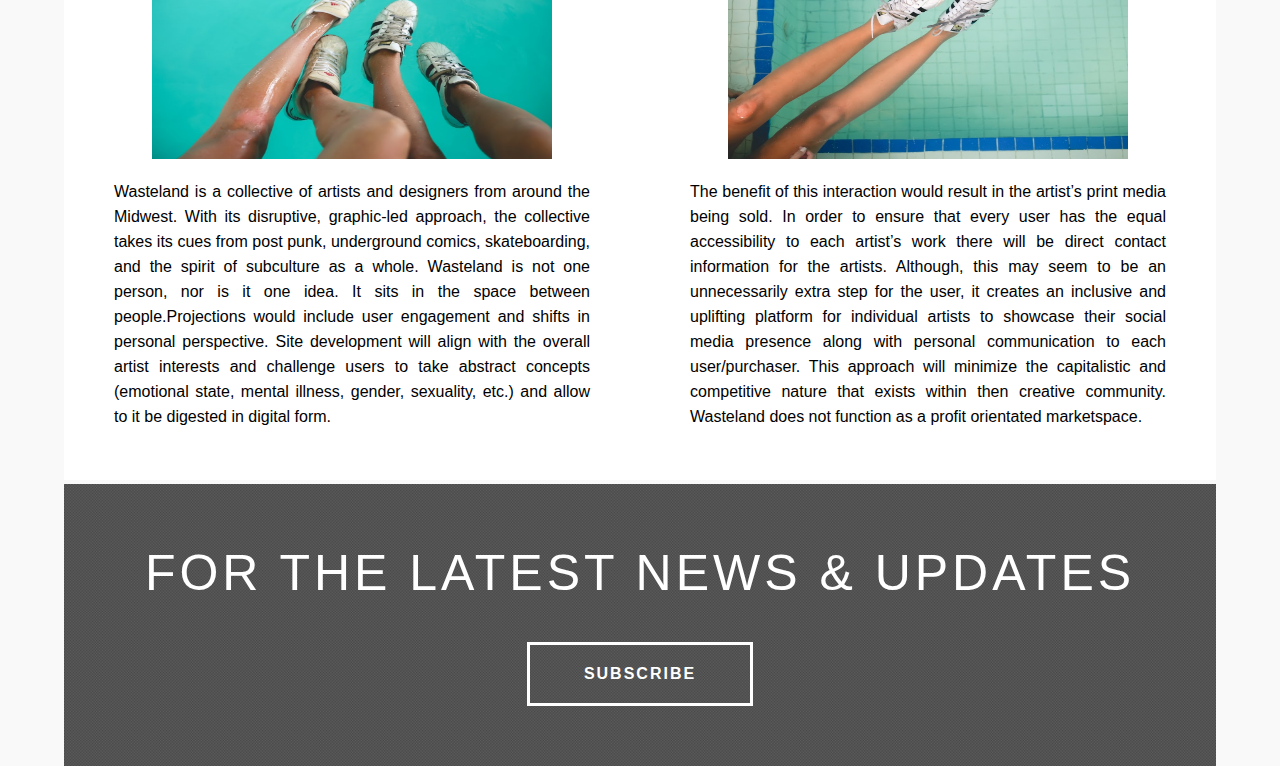
==== commit e61ba165: "TEST" ====
--- a/index.html
+++ b/index.html
@@ -20,6 +20,18 @@
     <h4 class="logo">WASTELAND</h4>
   </a>
     <nav>	
+		<ul class="navbar-nav">
+          <li class="nav-item">
+            <a class="nav-link" href="digitalmedia.html">DIGITAL MEDIA</a>
+          </li>
+		</ul>
+			
+		<ul class="navbar-nav">
+          <li class="nav-item">
+            <a class="nav-link" href="printmedia.html">PRINT MEDIA</a>
+          </li>
+		</ul>
+		
 		<ul class="navbar-nav">
           <li class="nav-item">
             <a class="nav-link" href="digitalmedia.html">DIGITAL MEDIA</a>
--- a/css/singlePageTemplate.css
+++ b/css/singlePageTemplate.css
@@ -21,7 +21,7 @@
 /* Navigation */
 header {
 	width: 100%;
-	height: 5%;
+	height: 15%;
 	background-color: #000000;
 	border-bottom: 1px solid #000000;
 }
@@ -31,7 +31,7 @@
 	text-align: undefined;
 	width: 10%;
 	float: left;
-	margin-top: 15px;
+	margin-top: 25px;
 	margin-left: 25px;
 	letter-spacing: 4px;
 }
